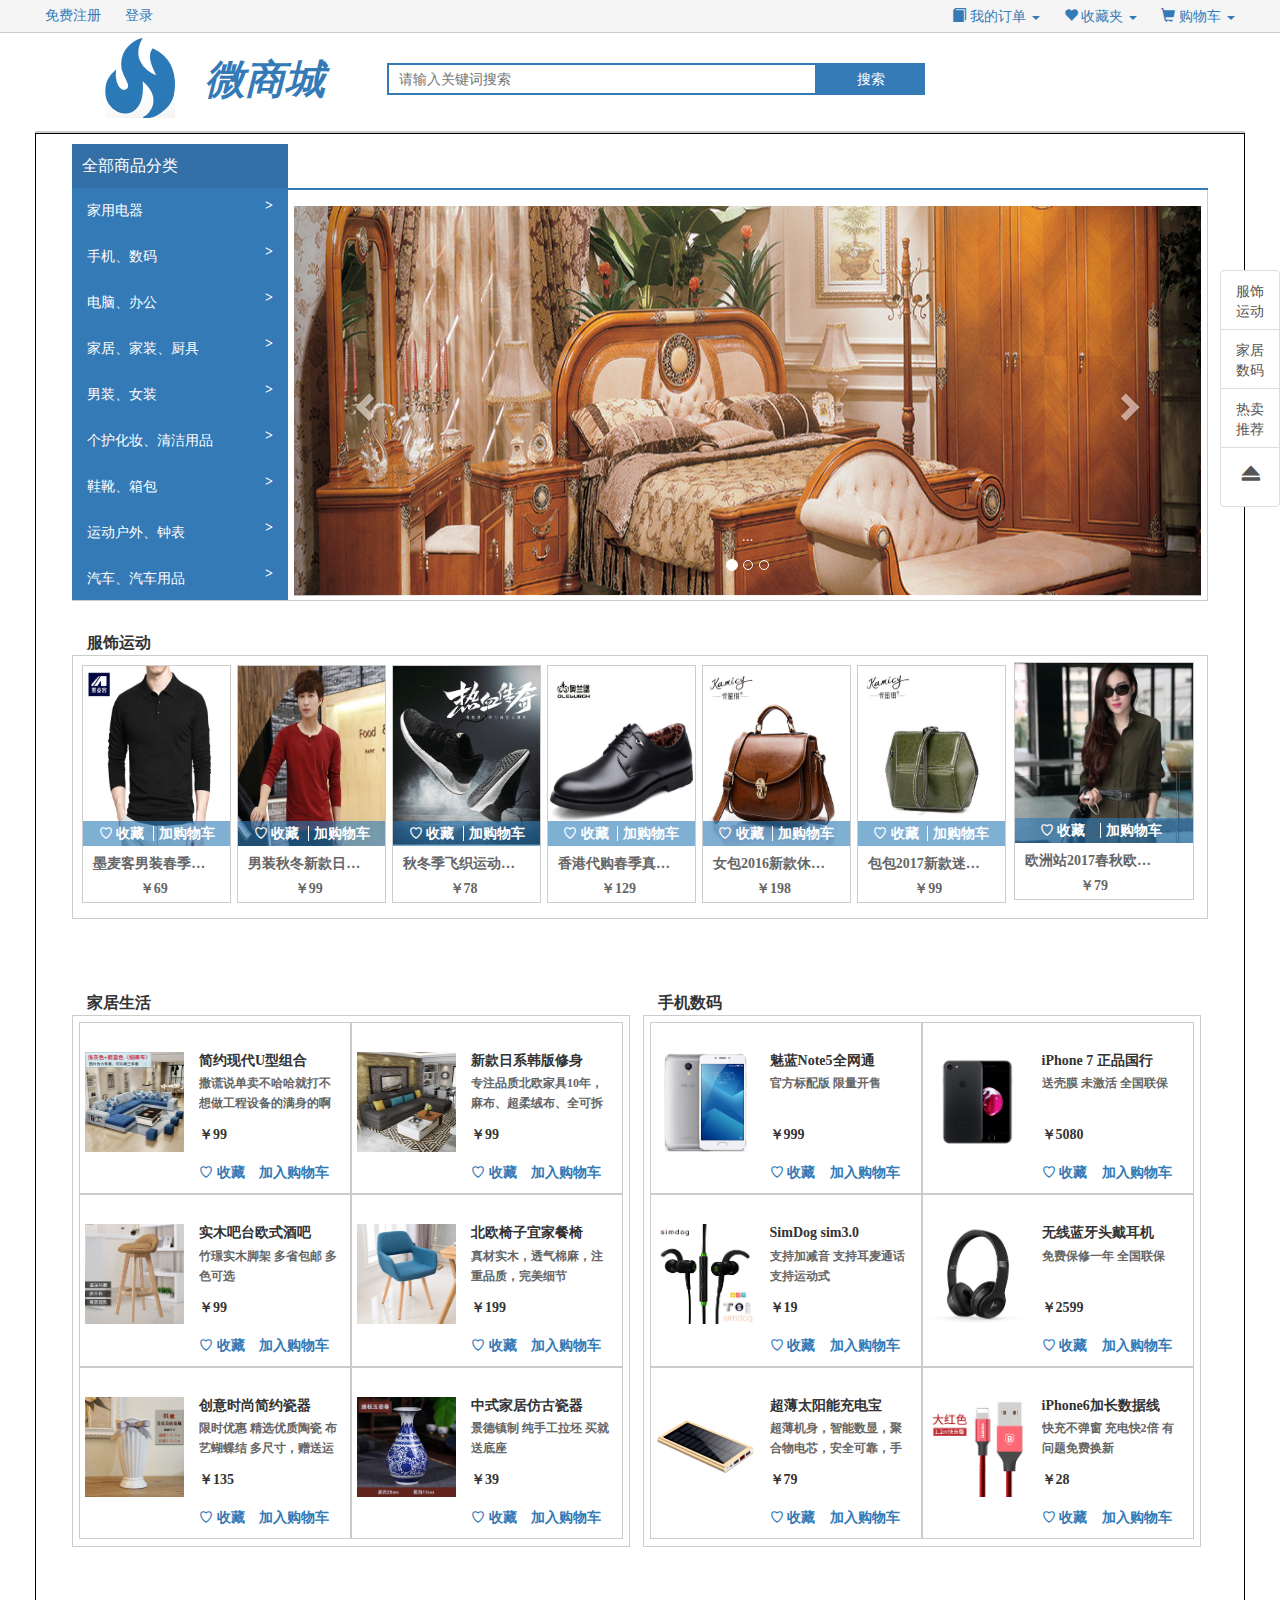
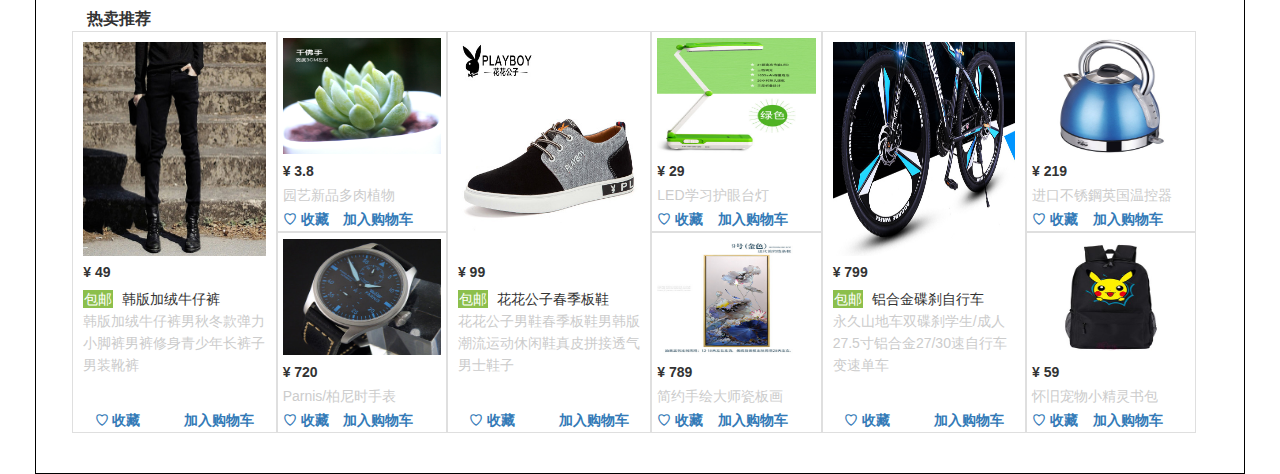
==== index.html @ 4b3caff5 "修改顶部导航栏样式" ====
<!DOCTYPE html>
<html lang="en"  ng-app="app">
<head>
	<meta charset="UTF-8">
	<meta name="viewport" content="width=device-width, user-scalable=no, initial-scale=1.0">
    <meta http-equiv="X-UA-Compatible" content="IE=edge">
	<title>电子商城</title>
    <link rel="shortcut icon" type="image/x-icon" href="favicon.ico">
	<link rel="stylesheet" href="bower_components/bootstrap/dist/css/bootstrap.min.css">
	<link rel="stylesheet" href="styles/app.css">
</head>
<body>
  <!-- 顶栏区域 -->
 	<div class="topbar">
 		<div class="w">
 			<div class="">
		 		<div class="topbar-left  text-left">
		            <div class="check">
		            	<a href="#/register" class=""
			            >免费注册</a>
			            <a href="#/login" class="">登录</a>
		            </div>
		            <div class="welcome">
			            <p>
			            	<span class="glyphicon glyphicon-user"></span>个人中心
			            </p>

			            <p class="info">
			            	<span><strong>账号：</strong><em class="account">304131191@qq.com</em></span>
			            	<span><strong>等级：</strong>LV5</span>
			            	<a  class="exist" href="#/"><strong>退出登录</strong></a>
			            </p>
		            </div>
		        </div>
		        <div class="topbar-right text-right">
					<div class="order-wrap btn-group">
					  <a href="#/order/0" class="mold my-order">
					    <span class="glyphicon glyphicon-book"></span>
		        		我的订单 <span class="caret"></span>
					  </a>					
					  <div ui-view="orderView"></div>
					</div>
					<div class="collection-wrap btn-group">
					  <a href="#/collection/0" class="mold" >
					    <span class="glyphicon glyphicon-heart"></span>
		        		收藏夹 <span class="caret"></span>
					  </a>		
					  <div ui-view="collectionView"></div>
					</div>
					<div class="btn-group car-main-area">
					  <a ui-sref="cart({'id': 0})" class="mold">
					    <span class="glyphicon glyphicon-shopping-cart"></span>
		        		购物车 <span class="caret"></span>
						  </a>	
						  
						  <div ui-view="cartView"></div>	
					</div>
		        </div>
 			</div>
 		</div>
 	</div>
  <!-- /顶栏区域 -->
	
  <!-- 头部区域 -->
    <section class="w pc-header">
    	<div class="logo">
    		<a href="#">
	    		<i>微商城</i>
    		</a>
    	</div>
		<div class="pc-search">
			<input id="searchValue" value="" type="text" autofocus="autofocus" placeholder="请输入关键词搜索">
			<button id="search">搜索</button>
		</div>
    </section>
  <!-- /头部区域 -->

  <div ui-view="mainView"></div>	            
  <div ui-view="loginView"></div>
  <div ui-view="registerView"></div>
  <div ui-view="detailView"></div>
  <div ui-view="searchView"></div>

  
  <!-- 版权部分 -->
  <!-- <div class=copyright>
  		©2017 ******* 使用前必读  京ICP证*******号  京公网安备***********号 
  </div> -->
</body>
	<script src="bower_components/jquery/dist/jquery.min.js"></script>
	<script src="bower_components/bootstrap/dist/js/bootstrap.min.js"></script>
	<script src="bower_components/bower-angularjs/angular.min.js"></script>
	<script src="bower_components/bower-angularjs/angular-route.min.js"></script>
	<script src="bower_components/bower-angularjs/angular-resource.min.js"></script>
	<script src="bower_components/angular-ui-router/release/angular-ui-router.min.js"></script>
	<script src="scripts/service/baseService.js"></script>
	<script src="scripts/controllers/mainController.js"></script>	
	<script src="scripts/own.js"></script>
	<script src="scripts/main.js"></script>
</html>
---- styles/app.css ----
ul {
  list-style: none;
}
/*导航*/
.dreamcrub {
  min-width: 410px;
  padding: 15px;
  font-size: 14px;
  overflow: hidden;
}
.dreamcrub a {
  font-size: 14px;
}
.dreamcrub ul:nth-child(1) {
  padding-left: 20px;
  float: left;
  overflow: hidden;
}
.dreamcrub ul:nth-child(1) li {
  float: left;
}
.dreamcrub li {
  line-height: 30px;
}
.dreamcrub ul:nth-child(2) {
  float: right;
  margin-right: 30px;
}
/*导航结束*/
/*商品详细信息*/
.goods-detail {
  width: 1190px;
  margin: 0 auto;
  height: 2000px;
  border: solid 1px black;
  overfloaw: hidden;
  /*评论区域*/
  /*评论区域结束*/
}
.goods-detail .goods-info {
  border: solid 1px black;
  height: 621px;
}
.goods-detail .goods-info .area-img {
  float: left;
  padding: 30px 0 30px 30px;
}
.goods-detail .goods-info .area-img .amplification {
  position: relative;
  width: 404px;
}
.goods-detail .goods-info .area-img .amplification .small {
  border: solid 1px #ccc;
  position: relative;
}
.goods-detail .goods-info .area-img .amplification .small img {
  width: 400px;
  height: 400px;
}
.goods-detail .goods-info .area-img .amplification .small .mask {
  width: 200px;
  height: 200px;
  background: rgba(255, 255, 0, 0.4);
  position: absolute;
  top: 0;
  left: 0;
  cursor: move;
  display: none;
}
.goods-detail .goods-info .area-img .amplification .small:hover .mask {
  display: block;
}
.goods-detail .goods-info .area-img .amplification .big {
  display: none;
  border: solid 1px #ccc;
  width: 400px;
  height: 402px;
  overflow: hidden;
  position: absolute;
  top: 0;
  left: 400px;
  z-index: 6;
}
.goods-detail .goods-info .area-img .amplification .big img {
  width: 800px;
  height: 800px;
  position: absolute;
  top: 0;
  left: 0;
}
.goods-detail .goods-info .area-img .amplification .showBig {
  display: inline-block;
}
.goods-detail .goods-info .area-img .wrap {
  background: rgba(42, 122, 185, 0.1);
  width: 404px;
}
.goods-detail .goods-info .area-img .wrap .slide {
  border: solid 1px #ccc;
  height: 146px;
  position: relative;
}
.goods-detail .goods-info .area-img .wrap .slide ul {
  overflow: hidden;
}
.goods-detail .goods-info .area-img .wrap .slide li {
  position: static;
  width: 80px;
  height: 150px;
  float: left;
  padding: 1px;
}
.goods-detail .goods-info .area-img .wrap .slide li img {
  width: 100%;
  height: 130px;
  border: solid 1px #ccc;
}
.goods-detail .goods-info .area-img .wrap .slide .triggerBefore {
  position: absolute;
  left: 200px;
  top: 0;
}
.goods-detail .goods-info .area-img .wrap .slide .triggerBefore img {
  width: 100%;
  height: 100px;
}
.goods-detail .goods-info .area-img .wrap .arrow {
  opacity: 0;
  position: absolute;
  top: 0;
  left: 0;
  z-index: 100;
  width: 100%;
}
.goods-detail .goods-info .area-img .wrap .prev,
.goods-detail .goods-info .area-img .wrap .next {
  width: 37px;
  position: absolute;
  top: 50%;
  margin-top: 40px;
  z-index: 99;
}
.goods-detail .goods-info .area-img .wrap .prev img,
.goods-detail .goods-info .area-img .wrap .next img {
  width: 100%;
}
.goods-detail .goods-info .area-img .wrap .next {
  right: 0;
}
.goods-detail .goods-info .describe {
  float: left;
  margin: 30px 0 0 20px;
  padding: 10px 0;
  width: 720px;
}
.goods-detail .goods-info .describe span {
  color: #666;
  display: inline-block;
  margin: 20px 15px;
}
.goods-detail .goods-info .describe .time {
  width: 200px;
}
.goods-detail .goods-info .describe ul {
  overflow: hidden;
  position: absolute;
  top: 22px;
  left: 90px;
}
.goods-detail .goods-info .describe ul li {
  float: left;
  margin-right: 10px;
}
.goods-detail .goods-info .describe #brand {
  margin: 0 0 10px 15px;
  font: 700 16px/16px 'microsoft yahei';
}
.goods-detail .goods-info .describe .describe-price {
  background: rgba(42, 122, 185, 0.1);
}
.goods-detail .goods-info .describe .origin-price {
  text-decoration: line-through;
}
.goods-detail .goods-info .describe .discount {
  color: #337AB7;
}
.goods-detail .goods-info .describe .size {
  position: relative;
}
.goods-detail .goods-info .describe .size a {
  padding: 6px 8px;
  display: inline-block;
  border: solid 1px #ccc;
  text-decoration: none;
}
.goods-detail .goods-info .describe .active-selec,
.goods-detail .goods-info .describe .classific {
  background: rgba(42, 122, 185, 0.3);
}
.goods-detail .goods-info .describe .classification {
  position: relative;
  margin: 5px 0 20px 0;
}
.goods-detail .goods-info .describe .classification a {
  padding: 3px;
  border: 1px solid #ccc;
  width: 38px;
  height: 38px;
  display: inline-block;
}
.goods-detail .goods-info .describe .classification a img {
  float: left;
  vertical-align: middle;
  width: 30px;
  height: 30px;
  margin: 0;
}
.goods-detail .goods-info .describe .number {
  position: relative;
}
.goods-detail .goods-info .describe .number .number-change {
  position: absolute;
  top: 23px;
  left: 90px;
}
.goods-detail .goods-info .describe .number .number-change input {
  width: 36px;
  hieght: 26px;
  float: left;
  text-align: center;
}
.goods-detail .goods-info .describe .number .number-change a {
  width: 26px;
  height: 26px;
  border: solid 1px #ccc;
  color: #333;
  float: left;
  text-align: center;
  text-decoration: none;
}
.goods-detail .goods-info .describe .buy-add {
  padding: 20px 20px 20px 90px;
}
.goods-detail .goods-info .describe .buy-add a {
  margin-right: 15px;
  width: 134px;
  height: 38px;
  background: rgba(42, 122, 185, 0.3);
  font-weight: 700px;
  color: #337AB7;
  border: solid 1px #337AB7;
}
.goods-detail .goods-info .describe .buy-add .buy-now {
  background: rgba(42, 122, 185, 0.9);
  color: #fff;
}
.goods-detail .goods-info .describe .commitment i,
.goods-detail .goods-info .describe .pay-method i {
  font-style: normal;
  height: 16px;
  padding-left: 23px;
  background: url(../images/sevent_days.png) no-repeat left center;
  margin: 0 14px;
}
.goods-detail .goods-info .describe .commitment i:nth-child(3),
.goods-detail .goods-info .describe .pay-method i:nth-child(3) {
  background: url(../images/transport.png) no-repeat left center;
}
.goods-detail .goods-info .describe .pay-method i:nth-child(2) {
  background: url(../images/swift_pay.png) no-repeat left center;
}
.goods-detail .comment {
  border: solid 2px red;
}
.goods-detail .comment .tab {
  overflow: hidden;
  margin: 32px;
}
.goods-detail .comment .tab .current {
  display: block;
}
.goods-detail .comment .tab .menu {
  border: solid 1px #ccc;
  border-bottom: #F7F7F7 solid 4px;
  width: 900px;
  height: 45px;
  background: #F7F7F7;
}
.goods-detail .comment .tab .menu li {
  float: left;
  border: #CCCCCC solid 1px;
  padding: 0 29px;
  line-height: 44px;
  height: 46px;
  text-align: center;
  border-left: 0;
  border-top: 0;
}
.goods-detail .comment .tab .menu .current,
.goods-detail .comment .tab .menu .menu li:hover {
  border-right: #cccccc solid 1px;
  border-left: 0;
  border-bottom: 0;
  font-size: bold;
  background: #fff;
}
.goods-detail .comment .tab .menu .second:hover {
  border-left: 0;
}
.goods-detail .comment .tab .menu a {
  text-decoration: none;
}
.goods-detail .comment .tab .baby-details {
  border: solid 1px #ccc;
  width: 900px;
  margin-top: 1px;
}
.goods-detail .comment .tab .baby-details ul {
  padding: 30px 30px 20px;
  border-bottom: solid 1px #ccc;
  overflow: hidden;
}
.goods-detail .comment .tab .baby-details ul li {
  float: left;
  line-height: 30px;
  margin-right: 120px;
}
.goods-detail .comment .tab .baby-details ul .lidetail {
  margin-right: 0;
  width: 33%;
}
.goods-detail .comment .tab .baby-details .img-details {
  padding: 30px 30px 20px;
}
.goods-detail .comment .tab .baby-details .img-details img {
  width: 830px;
  height: 660px;
}
.goods-detail .comment .tab .cumulative-comments {
  display: none;
}
.goods-detail .comment .tab .cumulative-comments ul {
  margin: 10px 20px;
  padding: 5px 10px;
  background-color: #F8F8F8;
  border: solid 1px #ccc;
}
.goods-detail .comment .tab .cumulative-comments ul li {
  margin-right: 10px;
}
.goods-detail .comment .tab .cumulative-comments .cumulative-comments-body {
  border: solid 1px #ccc;
  padding-top: 10px;
}
.goods-detail .comment .tab .cumulative-comments .cumulative-comments-body .summary-evaluation {
  border: solid 1px  #CCC;
  margin: 0 20px;
  padding: 10px 40px;
  border-bottom: 0;
  overflow: hidden;
}
.goods-detail .comment .tab .cumulative-comments .cumulative-comments-body .summary-evaluation p {
  margin-top: 10px;
}
.goods-detail .comment .tab .cumulative-comments .cumulative-comments-body .summary-evaluation .summary-left {
  border: solid 1px #ccc;
  float: left;
  width: 80px;
  height: 131px;
  margin-right: 20px;
  padding-top: 10px;
  text-align: center;
}
.goods-detail .comment .tab .cumulative-comments .cumulative-comments-body .summary-evaluation .summary-left p:nth-child(2) {
  color: #337AB7;
  margin-left: -10px;
}
.goods-detail .comment .tab .cumulative-comments .cumulative-comments-body .summary-evaluation .summary-left p:nth-child(3) {
  color: #666;
}
.goods-detail .comment .tab .cumulative-comments .cumulative-comments-body .summary-evaluation .summary-left img {
  width: 60px;
  height: 60px;
}
.goods-detail .comment .tab .cumulative-comments .cumulative-comments-body .summary-evaluation .summary-right {
  float: left;
  width: 674px;
  position: relative;
}
.goods-detail .comment .tab .cumulative-comments .cumulative-comments-body .summary-evaluation .summary-right ul {
  margin: 5px 0;
  padding-left: 0;
  background: none;
  border: 0;
}
.goods-detail .comment .tab .cumulative-comments .cumulative-comments-body .summary-evaluation .summary-right ul li {
  border: solid 1px #ccc;
}
.goods-detail .comment .tab .cumulative-comments .cumulative-comments-body .summary-evaluation .summary-right ul li a {
  border: solid 1px #ccc;
  padding: 3px;
  width: 39px;
  height: 39px;
  display: inline-block;
}
.goods-detail .comment .tab .cumulative-comments .cumulative-comments-body .summary-evaluation .summary-right ul li a img {
  width: 30px;
  height: 30px;
}
.goods-detail .comment .tab .cumulative-comments .cumulative-comments-body .summary-evaluation .summary-right span {
  color: #999;
}
.goods-detail .comment .tab .cumulative-comments .cumulative-comments-body .summary-evaluation .summary-right .appendComent {
  background: rgba(42, 122, 185, 0.9);
  color: #fff;
  width: 90px;
  height: 32px;
  display: inline-block;
  text-align: center;
  line-height: 29px;
  border-radius: 3px;
  border: 1px solid #337AB7;
  position: absolute;
  bottom: 6px;
  right: 0;
}
.goods-detail .comment .tab .cumulative-comments .cumulative-comments-body .summary-evaluation .dotted {
  border-top: dotted 1px #ccc;
}
.goods-detail .comment .tab .cumulative-comments .cumulative-comments-body .evaluation {
  margin-left: 30px;
  position: relative;
  border: solid 1px  #CCC;
  margin: 0 20px 10px;
  padding-bottom: 10px;
}
.goods-detail .comment .tab .cumulative-comments .cumulative-comments-body .evaluation .status-evaluation {
  padding: 10px 0 0 10px;
  color: #666;
  margin-bottom: 12px;
  margin-left: -10px;
}
.goods-detail .comment .tab .cumulative-comments .cumulative-comments-body .evaluation .status-evaluation span {
  color: #333;
  display: inline-block;
  padding-left: 30px;
  background: url(../images/good-evaluation.png) no-repeat left center;
  width: 80px;
  text-align: right;
  background-color: #fff;
}
.goods-detail .comment .tab .cumulative-comments .cumulative-comments-body .evaluation .evaluation-body {
  margin: 0 20px 40px 10px;
  padding-top: 20px;
  padding-left: 30px;
}
.goods-detail .comment .tab .cumulative-comments .cumulative-comments-body .evaluation .evaluation-body p span {
  background-color: #EEF8FD;
  display: inline-block;
  padding: 3px 10px;
  color: #666;
}
.goods-detail .comment .tab .cumulative-comments .cumulative-comments-body .evaluation .evaluation-body textarea {
  width: 588px;
  height: 100px;
  border: solid 5px #EEF8FD;
}
.goods-detail .comment .tab .cumulative-comments .cumulative-comments-body .evaluation .evaluation-body .show-img {
  width: 588px;
  height: 30px;
  margin-top: -5px;
  padding: 3px 0 3px 5px ;
  background-color: #EEF8FD;
  position: relative;
}
.goods-detail .comment .tab .cumulative-comments .cumulative-comments-body .evaluation .evaluation-body .show-img input {
  display: none;
}
.goods-detail .comment .tab .cumulative-comments .cumulative-comments-body .evaluation .evaluation-body .show-img a {
  color: #000;
  height: 20px;
  padding-left: 20px;
  background: url(../images/show_photos.png) no-repeat left center;
  position: absolute;
  top: 4px;
  left: 5px;
}
.goods-detail .comment .tab .cumulative-comments .cumulative-comments-body .evaluation ul {
  position: absolute;
  bottom: -10px;
  left: 20px;
  border: 0;
  background: 0 0;
}
.goods-detail .comment .tab .cumulative-comments .cumulative-comments-body .evaluation .level {
  position: absolute;
  bottom: -8px;
  left: 20px;
}
.goods-detail .comment .tab .cumulative-comments .cumulative-comments-body .evaluation .published-evaluation {
  background: rgba(42, 122, 185, 0.9);
  color: #fff;
  width: 134px;
  height: 38px;
  display: inline-block;
  text-align: center;
  line-height: 29px;
  border-radius: 3px;
  border: solid 1px #337AB7;
  position: absolute;
  bottom: 0;
  right: 227px;
}
.goods-detail .comment .tab .cumulative-comments .cumulative-comments-body .evaluation img {
  width: 30px;
  height: 30px;
  padding: 3px;
  border: solid #ccc 1px;
  background-color: #f0f0f0;
}
.goods-detail .comment .tab .cumulative-comments .cumulative-comments-body .append-evaluation {
  position: fixed;
  top: 50%;
  left: 50%;
  border: 1px solid #CCC;
  margin: -112px 0 0 -309px;
  padding-bottom: 10px;
  background: #fff;
  z-index: 999;
}
.goods-detail .comment .tab .cumulative-comments .cumulative-comments-body .append-evaluation .published-evaluation {
  right: 20px;
}
.goods-detail .comment .tab .cumulative-comments .cumulative-comments-body .append-evaluation .close {
  position: absolute;
  top: 5px;
  right: 21px;
  font-size: 27px;
}
.goods-detail .comment .tab .cumulative-comments .cumulative-comments-body .mask {
  width: 100%;
  height: 100%;
  background: rgba(0, 0, 0, 0.5);
  position: fixed;
  top: 0;
  left: 0;
}
.goods-detail .comment .tab .hide {
  display: none;
}
/*商品详细信息结束*/


html,
body,
ul,
li,
ol,
dl,
dd,
dt,
p,
h1,
h2,
h3,
h4,
h5,
h6,
form,
fieldset,
legend,
img {
  margin: 0;
  padding: 0;
}
h1,
h2,
h3,
h4,
h5,
h6 {
  text-decoration: none;
  font-weight: normal;
  font-size: 100%;
}
a:hover {
  text-decoration: none;
  color: #337AB7;
}
input,
button,
select,
textarea {
  outline: none;
}
.clearfix:before,
.clearfix:after {
  content: "";
  display: table;
}
.clearfix:after {
  clear: both;
  zoom: 1;
}
.clearfix {
  zoom: 1;
  /*IE/7/6*/
}
/*公共类*/
.w {
  /*版心 提取 */
  width: 1210px;
  margin: 0 auto;
}
.fl {
  float: left;
}
.fr {
  float: right;
}
.al {
  text-align: left;
}
.ac {
  text-align: center;
}
.ar {
  text-align: right;
}
.tp {
  position: relative;
}
.bd {
  border: solid 1px #DFDFDF;
}
.hide {
  display: none;
}
.show {
  display: block;
}
.w304 {
  width: 304px;
  margin: 0 auto;
}
.topbar {
  border-bottom: solid 1px #ccc;
  background-color: #F5F5F5;
  line-height: 30px;
  /*.order-wrap:hover {
    .the-order {
      display: block;
    }
  }
  .collection-wrap:hover {
    .collection {
      display: block;
    }
  }
  .car-main-area:hover {
    .main-area {
      display: block;
    }
  }*/
  height: 33px;
}
.topbar .topbar-left {
  float: left;
  width: 12%;
}
.topbar .topbar-right {
  float: right;
  width: 27%;
}
.topbar .topbar-left .welcome {
  display: none;
  position: absolute;
  top: 0;
  left: 40px;
  font-size: 14px;
  color: #337ab7;
  cursor: pointer;
  height: 34px;
}
.topbar .topbar-left .welcome span {
  margin-right: 15px;
}
.topbar .topbar-left .welcome .info {
  display: none;
  position: absolute;
  top: 34px;
  left: -3px;
  border: #337ab7 solid 1px;
  width: 200px;
  height: 105px;
  background-color: #fff;
  padding: 13px;
}
.topbar .topbar-left .welcome .info span {
  margin-right: 0;
  display: block;
}
.topbar .topbar-left .welcome .info .exist {
  display: block;
  width: 57px;
  background: #fff;
  margin-left: -1px;
}
.topbar .topbar-left .welcome:hover .info {
  display: block;
}
.topbar a {
  display: inline-block;
  /* margin: 0 3%; */
  margin: 0 10px;
  background-color: transparent;
  border: none;
  color: #337AB7;

}
.topbar a:hover {
  text-decoration: none;
  color: #333;
}
.topbar .btn-group a {
  border: none;
  background-color: #F5F5F5;
  color: #337AB7;
}
.topbar .btn-group a:hover {
  color: #333;
}
.cart-down {
  background-color: #fff;
  overflow: hidden;
  width: 455px;
  position: absolute;
  top: 30px;
  left: -365px;
  z-index: 9999;
}
.cart-down img {
  width: 40px;
  height: 40px;
  float: left;
  border: solid 1px #ccc;
  margin: 10px 15px 0 5px;
}
.cart-down a {
  border-bottom: solid 1px #ccc;
  overflow: hidden;
}
.cart-down a h5 {
  margin-top: 10px;
}
.cart-down span:nth-child(3) {
  color: #f40;
  display: inline-block;
  margin: 0 30px;
}
.cart-down li {
  position: relative;
}
.cart-down li .delete {
  position: absolute;
  right: -9px;
  top: 0px;
  font-size: 22px;
  color: #999;
  cursor: pointer;
}
.cart-down li:last-child #settlement-cart {
  margin: 0 10px;
  background: rgba(42, 122, 185, 0.3);
}
.cart-down li:last-child #settlement-cart button {
  background-color: #337AB7;
  color: #fff;
  border: none;
  width: 60px;
  height: 30px;
  border-radius: 5px;
}
.cart-down .sele-box {
  position: absolute;
  top: 24px;
  left: 15px;
  width: 15px;
  height: 15px;
  border-radius: 50%;
}
.cart-down .sele-all {
  margin: 20px 0 20px 5px;
  width: 15px;
  height: 15px;
}
.favorite {
  position: absolute;
  top: 33px;
  left: -265px;
  border: solid 1px #ccc;
  width: 455px;
  background-color: #fff;
  z-index: 9;
}
.favorite #close-collection {
  position: absolute;
  top: 0;
  right: 0;
  width: 30px;
  height: 30px;
  text-align: center;
  font-size: 22px;
  background-color: #fff;
}
.favorite #delete {
  text-align: center;
  background-color: #000;
  overflow: hidden;
  height: 45px;
}
.favorite #delete a {
  background-color: transparent;
  color: #fff;
  font-weight: 700px;
  width: 100px;
  float: right;
  margin: 0;
  background: rgba(43, 121, 184, 0.5);
  height: 45px;
  line-height: 45px;
}
.favorite #delete a:nth-child(2) {
  background: rgba(43, 121, 184, 0.7);
}
.favorite #delete a:hover {
  background: rgba(43, 121, 184, 0.9);
}
.favorite #delete .select {
  background-color: transparent;
  color: #fff;
  font-weight: 700px;
  width: 100px;
  float: left;
  margin: 0;
  background: rgba(43, 121, 184, 0.5);
  height: 45px;
  line-height: 45px;
}
.favorite #delete .selected {
  background: rgba(43, 121, 184, 0.9);
}
.favorite .remind {
  text-align: center;
  line-height: 38px;
}
.favorite ul {
  border-top: solid 1px #ccc;
  overflow: hidden;
}
.favorite ul li {
  border: solid 1px #ccc;
  float: left;
  text-align: center;
  font-size: 12px;
  position: relative;
  margin: 4px;
  width: 102px;
}
.favorite ul li img {
  width: 100px;
  height: 100px;
  display: block;
  margin-bottom: 8px;
  border: solid 1px #ccc;
}
.favorite ul li i {
  position: absolute;
  top: 0;
  right: 0px;
  width: 20px;
  height: 20px;
  text-align: center;
  line-height: 20px;
  background: rgba(43, 121, 184, 0.7);
  color: #fff;
}
.favorite ul li .title {
  text-overflow: ellipsis;
  overflow: hidden;
  white-space: nowrap;
  width: 102px;
  padding: 0 12px;
}
.favorite ul li .title,
.favorite ul li .price {
  line-height: 18px;
  font-weight: 700;
}
.favorite ul li span {
  position: absolute;
  top: 72px;
  left: 0;
  background-color: rgba(43, 121, 184, 0.8);
  width: 102px;
  display: none;
  font-weight: 700;
  color: #fff;
  padding: 0 10px;
}
.favorite ul li span button {
  margin: 0;
  padding: 0;
  background-color: transparent;
  border: 0;
}
.favorite ul li span button:hover {
  color: #000;
}
.favorite ul li:hover {
  border: solid 1px #337ab7;
}
.favorite ul li:hover span {
  display: block;
}
#order {
  left: -155px;
}
#order .remind::before {
  background: none;
}
.pc-header {
  height: 100px;
  overflow: hidden;
  margin: 0 auto;
  max-width: 1210px;
  border-bottom: solid 2px #ccc;
}
.pc-header .logo {
  margin: 5px 0 0 70px;
  float: left;
  font-weight: bold;
  color: #337AB7;
}
.pc-header .logo a {
  width: 235px;
  height: 83px;
  display: block;
  background: url(../images/pc_logo.png) no-repeat left top;
  padding-left: 100px;
  font-size: 40px;
  line-height: 83px;
  font-style: bold;
}
.pc-header .logo a:hover {
  text-decoration: none;
}
.pc-header .pc-search {
  min-width: 538px;
  height: 36px;
  float: right;
  margin: 30px 320px 0 0;
}
.pc-header .pc-search input {
  height: 32px;
  float: left;
  width: 80%;
  border: solid 2px #337AB7;
  padding-left: 10px;
}
.pc-header .pc-search button {
  float: left;
  background-color: #337AB7;
  height: 32px;
  width: 20%;
  border: solid 2px #337AB7;
  color: #fff;
}
.main-area {
  padding: 0;
}
.main-area #close-cart {
  position: absolute;
  width: 30px;
  height: 30px;
  text-align: center;
  font-size: 22px;
  color: #333;
  background: #FFF;
  top: 3px;
  right: 0;
}
.main-area .remind {
  color: #666;
  text-align: center;
  line-height: 36px;
  position: relative;
  border-top: #e0e0e0 solid 1px;
  border-bottom: #e0e0e0 solid 1px;
}
.main-area .remind::before {
  content: '';
  width: 18px;
  height: 18px;
  position: absolute;
  top: 9px;
  left: 70px;
  background: url(../images/safe_icon.png) no-repeat;
  background-size: 18px 18px;
}
.main-area .empty {
  height: 50px;
  background: #337ab7;
  text-align: center;
  line-height: 50px;
  color: #444;
  font: 700 15px/50px 'microsoft yahei';
}
.product-info {
  /*.cover {
    width: 100%;
    height: 100%;
    background-color: rgba(0,0,0,0.4);
    // background-color: red;
    position: absolute;
    top: 0;
    left: 0;
    z-index: 10;    
    display: none;
  }*/
}
.product-info .check-box {
  width: 20px;
  height: 20px;
  float: left;
  display: inline-block;
  margin: 9px 5px 9px 11px;
  border-radius: 50%;
  background: url(../images/shop-icon.png) no-repeat;
  background-size: 50px 100px;
}
.product-info .check-box-checked {
  background-position: -25px 0;
}
.product-info .info-detail {
  position: relative;
  width: 100%;
  height: 85px;
  padding: 10px 10px 10px 0;
  border-bottom: #e0e0e0 solid 1px;
}
.product-info .info-detail .check-box {
  position: absolute;
  top: 25px;
  left: 5px;
  margin: 0 10px;
  cursor: pointer;
}
.product-info .info-detail .img-link {
  position: absolute;
  top: 5px;
  left: 30px;
  width: 50px;
  height: 50px;
  padding: 3px;
}
.product-info .info-detail img {
  width: 44px;
  height: 44px;
  margin: 0px;
}
.product-info .info-detail .discribe {
  position: absolute;
  top: 5px;
  right: 2px;
  width: 348px;
  text-align: left;
}
.product-info .info-detail .discribe p {
  height: 25px;
}
.product-info .info-detail .discribe p a {
  padding: 0 15px 0 0;
  background-color: #fff;
  border-bottom: none;
  margin-left: 5px;
  white-space: nowrap;
  overflow: hidden;
  text-overflow: ellipsis;
  width: 100%;
}
.product-info .info-detail .discribe span {
  color: #999;
  line-height: 20px;
  margin-left: 10px;
}
.product-info .info-detail .discribe .modify .add-substract {
  margin: -5px 0 0 8px;
}
.product-info .info-detail .discribe .modify .add-substract a {
  text-align: center;
  line-height: 20px;
  border: #e0e0e0 solid 1px;
  width: 24px;
  height: 20px;
  font-size: 14px;
  display: inline-block;
  vertical-align: middle;
  cursor: pointer;
  margin: -4px;
}
.product-info .info-detail .discribe .modify .add-substract input {
  width: 24px;
  height: 20px;
  display: inline-block;
  vertical-align: middle;
  text-align: center;
}
.product-info .info-detail .discribe .modify .delete-forever {
  position: absolute;
  bottom: 2px;
  right: 18px;
  width: 20px;
  height: 23px;
  font-size: 0;
  text-align: center;
  cursor: pointer;
}
.product-info .info-detail .discribe .modify .delete-forever .up {
  position: absolute;
  top: 1px;
  left: -11px;
  background: url(../images/delete_up.png) no-repeat;
  width: 20px;
  height: 5px;
  display: inline-block;
  background-size: 20px 5px;
  transform: translateX(10);
}
.product-info .info-detail .discribe .modify .delete-forever .down {
  position: absolute;
  top: 3px;
  left: 0px;
  width: 18px;
  height: 18px;
  background: url(../images/delete_down.png) no-repeat;
  background-size: 18px  18px;
  display: inline-block;
  margin: 0;
}
.product-info .estimate {
  order: 1px solid #ccc;
  border-radius: 2px 5px;
  width: 100%;
  height: 45px;
  background-color: #000;
  position: absolute;
  bottom: -45px;
  left: 0;
  z-index: 15;
  padding: 5px 8px 8px 8px;
  color: #fff;
}
.product-info .estimate .select {
  height: 45px;
  line-height: 45px;
  margin-top: -5px;
  margin-right: 5px;
  float: left;
}
.product-info .estimate p {
  display: inline-block;
  margin-top: -50px;
  vertical-align: middle;
  position: relative;
}
.product-info .estimate p.return-tip {
  margin: -10px 0 4px -98px;
  color: #fff;
  font-size: 13px;
  position: absolute;
  bottom: 4px;
  left: 190px;
}
.product-info .estimate p span:nth-of-type(2) {
  padding-left: 10px;
}
.product-info .estimate .caculate,
.product-info .estimate .deleteSelected {
  position: absolute;
  top: 0;
  right: -14px;
  width: 116px;
  height: 43px;
  background-color: #337AB7;
  color: #fff;
  font-size: 16px;
  text-align: center;
  line-height: 43px;
  border: none;
}
.product-info .estimate .deleteSelected {
  right: 100px;
  background-color: rgba(43, 121, 184, 0.8);
}
.product-info .delete-alert {
  position: absolute;
  left: 50%;
  top: 30%;
  width: 62%;
  height: 100px;
  margin-left: -25%;
  background-color: rgba(43, 121, 184, 0.8);
  padding: 10px 20px;
}
.product-info .delete-alert h2 {
  line-height: 25px;
  text-align: center;
  font-weight: none;
  color: #333;
  border-bottom: #e0e0e0 solid 1px;
  margin-bottom: 10px;
  font-size: 16px;
}
.product-info .delete-alert a {
  width: 45%;
  height: 36px;
  display: inline-block;
  border: #e0e0e0 solid 1px;
  border-radius: 5px;
  text-align: center;
  line-height: 36px;
  margin: 0 5px 8px;
  cursor: pointer;
}
.product-info .delete-alert .affirm {
  background-color: #337ab7;
  color: #fff;
}
@keyframes "showAnimation" {
  0% {
    opacity: 0;
    transform: translateY(-20px);
  }
  25% {
    opacity: 0.25;
    transform: translateY(20px);
  }
  50% {
    opacity: 0.5;
    transform: translateY(-30px);
  }
  75% {
    opacity: 0.75;
    transform: translateY(20px);
  }
  100% {
    opacity: 1;
    transform: translateY(0);
  }
}
.alertAnimation {
  animation: showAnimation 2s ease-in;
  transition: transform 2s ease;
}
main {
  border: solid 1px black;
  padding: 10px 0;
  /*导航开始*/
  /*导航结束*/
  /*轮播图开始*/
  /*轮播图结束*/
  /*服饰运动开始*/
  /*服饰运动结束*/
  /*家居数码开始*/
  /*家居生活*/
  /*家居生活结束*/
  /*手机数码*/
  /*手机数码结束*/
  /*家居数码结束*/
  /*热卖单品开始*/
  /*热卖单品结束*/
}
main .nav-carousel-wrap {
  width: 94%;
  margin: 0 auto;
}
main .nav-carousel {
  border: solid 1px #ccc;
  border-top: 0;
  height: 411px;
  padding-top: 5px;
  width: 100%;
}
main .nav-carousel:hover {
  border: solid 1px #337AB7;
  border-top: none;
}
main .pc-nav {
  width: 100%;
  height: 46px;
  border-bottom: solid 2px #337AB7;
}
main .dropdown {
  width: 19%;
  height: 44px;
  position: relative;
  z-index: 10;
  overflow: visible;
}
main .dropdown .dt {
  height: 44px;
}
main .dropdown .dt a {
  display: block;
  height: 44px;
  background-color: #3370A7;
  font: 400 16px/44px "microsoft yahei";
  color: #ffffff;
  padding-left: 10px;
}
main .dropdown .dd {
  height: 410px;
  background-color: #337AB7;
  margin-top: 2px;
}
main .dropdown .dd .items {
  height: 46px;
}
main .dropdown .dd .items h3 {
  float: left;
}
main .dropdown .dd .items a {
  display: inline-block;
  height: 100%;
  color: #ffffff;
  font: 400 14px/31px "microsoft yahei";
}
main .dropdown .dd .items span {
  float: right;
  margin-right: 15px;
  font: 600 14px/31px "simsun";
  color: #ffffff;
}
main .dropdown .dd .items .pc-panel {
  display: none;
  position: absolute;
  top: 46px;
  left: 100%;
  width: 121%;
  height: 410px;
  border: 1px solid #ccc;
  background: rgba(43, 121, 184, 0.7);
}
main .dropdown .dd .items .pc-panel ul li {
  border: solid 1px #ccc;
  background: rgba(43, 121, 184, 0.8);
  margin: 5px;
  padding: 3px;
  overflow: hidden;
}
main .dropdown .dd .items .pc-panel ul li i {
  cursor: pointer;
}
main .dropdown .dd .items .pc-panel ul li img {
  width: 21%;
  height: 21%;
  float: left;
}
main .dropdown .dd .items .pc-panel ul li span {
  color: #fff;
  display: inline-block;
  margin: 8px 0 0 15px;
  float: left;
  overflow: hidden;
  white-space: nowrap;
  width: 38%;
  text-overflow: ellipsis;
}
main .dropdown .dd .items .pc-panel ul li a {
  border: 1px solid #f0f0f0;
  height: 30px;
  color: #fff;
  background-color: transparent;
  text-align: center;
  line-height: 17px;
  float: right;
  margin-top: 8px;
  width: 33%;
}
main .dropdown .dd .items .pc-panel ul li:hover {
  background-color: #3370A7;
}
main .dropdown .dd .items:hover {
  background-color: #3370A7;
}
main .dropdown .dd .items:hover .pc-panel {
  display: block;
}
main .navitems {
  height: 44px;
}
main .navitems li {
  float: left;
}
main .navitems a {
  font: 400 15px/44px "microsoft yahei";
  display: block;
  padding: 0 20px;
  color: #000000;
}
main .navitems li a:hover {
  color: #337AB7;
  text-decoration: none;
}
main .navitems li.new a {
  background: url("../images/new.jpg") no-repeat right top;
}
main #carousel-example-generic {
  margin: 11px 0 0 221px;
  width: 80%;
  height: 390px;
}
main #carousel-example-generic img {
  width: 100%;
  height: 390px;
}
main .rmd-simple-hd {
  position: relative;
  padding-bottom: 10px;
}
main .rmd-simple-hd h3 {
  margin-top: 10px;
  font: 700 14px/16px "微软雅黑";
}
main .stroll {
  width: 1190px;
  margin-top: 40px;
  margin: 20px auto 30px;
  border: none;
  height: 300px;
}
main .stroll .dress-movement-wrap {
  border: solid 1px #ccc;
  overflow: hidden;
  padding: 6px;
}
main .stroll .dress-movement-wrap:hover {
  border: solid 1px #337AB7;
}
main .banner-wrap {
  float: left;
}
main .banner {
  position: relative;
  margin: 12px 6px;
}
main .banner a:hover {
  color: #fff;
}
main .banner img {
  width: 137px;
  height: 135px;
}
main .banner span {
  text-align: center;
  width: 100%;
  position: absolute;
  left: 0;
  bottom: 56px;
}
main .stroll-main {
  width: 83%;
}
main .stroll-main ul {
  margin-left: 0;
}
main .stroll-main ul li img {
  width: 100%;
  height: 180px;
}
main .stroll-main .banner {
  margin: 3px;
  padding: 0;
  width: 16%;
  height: 238px;
  font-family: "微软雅黑";
  border: solid 1px #ccc;
}
main .stroll-main .banner img {
  width: 100%;
  height: 180px;
}
main .stroll-main .banner span {
  color: black;
  line-height: 25px;
  background: rgba(43, 121, 184, 0.6);
  width: 100%;
}
main .stroll-main .banner span btn {
  color: #fff;
  font: 700 14px/16px '微软雅黑';
  text-align: center;
  margin-right: 6px;
  border-left: solid 1px #fff;
  padding: 0 5px;
  margin: 0;
  cursor: pointer;
}
main .stroll-main .banner span btn:hover {
  color: #000;
}
main .stroll-main .banner span .collecte {
  border: none;
}
main .stroll-main .banner p {
  width: 96%;
  height: 25px;
  padding: 10px 10px;
  color: #666;
  white-space: nowrap;
  overflow: hidden;
  text-overflow: ellipsis;
  font: 700 14px/16px '微软雅黑';
  text-align: center;
}
main .stroll-main .banner p:nth-child(4) {
  color: #337AB7;
  font-weight: 900;
  text-align: center;
}
main .stroll-main .banner:hover {
  border: solid #337AB7 1px;
}
main .channel-main ul li {
  margin: 0 4px;
  float: left;
  border: solid #ccc 1px;
  width: 180px;
  height: 238px;
}
main .channel-main ul li:hover {
  border: #337AB7 1px solid;
}
main .channel-main img {
  width: 170px;
  height: 110px;
}
main .channel-main span {
  line-height: 31px;
  color: black;
  font-weight: normal;
  background: rgba(255, 255, 255, 0.5);
}
main .roll-img {
  width: 17%;
  height: 250px;
  padding: 0;
  float: right;
  position: relative;
  overflow: hidden;
}
main .roll-img span {
  line-height: 25px;
  background: rgba(43, 121, 184, 0.6);
  bottom: 56px;
}
main .roll-img span btn {
  color: #fff;
  font: 700 14px/16px '微软雅黑';
  text-align: center;
  margin-right: 6px;
  border-left: solid 1px #fff;
  padding: 0 5px;
}
main .roll-img span btn:hover {
  color: #000;
}
main .roll-img span .collecte {
  border: none;
}
main .roll-img p {
  width: 83%;
  height: 25px;
  text-align: center;
  padding: 10px 0 15px 10px;
  color: #666;
  white-space: nowrap;
  overflow: hidden;
  text-overflow: ellipsis;
  font: 700 14px/16px '微软雅黑';
}
main .roll-img p:nth-child(4) {
  color: #337AB7;
  font-weight: 900;
  text-align: center;
}
main .roll-img li {
  margin: 0 36px;
}
main .roll-img img {
  width: 100%;
  height: 180px;
}
main .roll-img .left,
main .roll-img .right {
  display: none;
  background: rgba(0, 0, 0, 0.8);
  font-size: 20px;
  position: absolute;
  top: 55px;
  width: 30px;
  height: 30px;
  text-align: center;
}
main .roll-img .left span,
main .roll-img .right span {
  color: #ccc;
  background-color: rgba(0, 0, 0, 0);
}
main .roll-img .left {
  left: 0;
}
main .roll-img .right {
  right: 0;
}
main .roll-img:hover .left,
main .roll-img:hover .right {
  color: #cccccc;
  background: rgba(0, 0, 0, 0.9);
  display: block;
}
main .roll-img .left:hover,
main .roll-img .right:hover {
  background: rgba(0, 0, 0, 0.9);
  color: #CCCCCC !important;
}
main .stroll-sideBar {
  padding-left: 4px;
  width: 169px;
  color: #cccccc;
}
main .stroll-sideBar img {
  float: left;
  margin: 0 12px 13px 0;
}
main .stroll-sideBar li {
  height: 25px;
}
main .home-digital {
  width: 94%;
  margin: 0 auto;
}
main .home-digital .home-life {
  width: 565px;
}
main .home-digital .home-life h3 {
  font: 700 16px/16px "微软雅黑";
}
main .home-digital .home-life .home-life-body {
  border: 1px solid #ccc;
  width: 558px;
  height: 532px;
  padding: 3px;
}
main .home-digital .home-life .home-life-body ul {
  padding: 3px;
  overflow: hidden;
}
main .home-digital .home-life .home-life-body ul li {
  padding: 5px;
  float: left;
  width: 50%;
  border: solid 1px #ccc;
  padding: 10px 5px;
}
main .home-digital .home-life .home-life-body ul li div {
  padding: 20px 0 0 15px;
  float: left;
  width: 62%;
  line-height: 25px;
  font: 700 14px/20px '微软雅黑';
}
main .home-digital .home-life .home-life-body ul li div .pc-price {
  display: block;
  color: #333;
  margin: 11px 0 18px 0;
}
main .home-digital .home-life .home-life-body ul li div .add {
  margin-left: 11px;
  cursor: pointer;
}
main .home-digital .home-life .home-life-body ul li div h5 {
  font-weight: 700;
}
main .home-digital .home-life .home-life-body ul li div p {
  padding: 5px 5px 0 0;
  font-size: 12px;
  color: #666;
  text-overflow: ellipsis;
  overflow: hidden;
  height: 46px;
  width: 100%;
}
main .home-digital .home-life .home-life-body ul li img {
  width: 38%;
  height: 100px;
  float: left;
  margin-top: 19px;
  cursor: pointer;
}
main .home-digital .home-life .home-life-body ul li:hover {
  border: solid 1px #337AB7;
}
main .home-digital .home-life .home-life-body:hover {
  border: solid 1px #337AB7;
}
main .hot-simple {
  margin: 30px auto;
  width: 94%;
  overflow: hidden;
  zoom: 1px;
}
main .hot-simple .nav-hd h3,
main .hot-simple .goods-main span {
  font: bold 14px/16px "微软雅黑";
}
main .hot-simple .hot-simple-hd {
  width: 1192px;
}
main .hot-simple .hot-simple-hd h3 {
  font-size: 16px;
  line-height: 24px;
}
main .hot-simple .hot-simple-hd p a {
  margin: 5px 0;
}
main .classify-big {
  cursor: pointer;
  width: 18%;
  padding: 10px;
  line-height: 22px;
  position: relative;
  height: 402px;
  margin-right: 1px;
}
main .classify-big em {
  font-style: normal;
  width: 100%;
  margin: 32px 0 0 0;
  padding: 0;
  height: 24px;
  line-height: 24px;
  text-align: center;
  display: block;
}
main .classify-big em a {
  color: #337ab7;
  font-weight: 700;
}
main .classify-big em span {
  color: #fff;
}
main .classify-big em .add {
  margin-left: 40px;
}
main .classify-big img {
  width: 100%;
  height: 214px;
  margin: 0 auto;
  display: block;
}
main .classify-big a.free {
  width: 30px;
  height: 18px;
  background: #8CBF4C;
  text-align: center;
  line-height: 18px;
  color: #fff;
  display: inline-block;
  margin-right: 5px;
}
main .classify-big:hover,
main .single-item:hover {
  border: #337AB7 solid 1px;
}
main .classify-big strong,
main .classify-sm strong {
  margin: 5px 0;
  display: block;
}
main .classify-big p,
main .single-item p {
  color: #cccccc;
}
main .classify-sm {
  cursor: pointer;
  margin-left: -1px;
  width: 15%;
}
main .classify-sm .add {
  margin-left: 11px;
}
main .single-item {
  padding: 6px 5px 0px;
  line-height: 24px;
  position: relative;
  height: 201px;
}
main .single-item strong {
  margin: 5px 0 0;
}
main .single-item img {
  width: 100%;
  height: 116px;
}
main .single-item em {
  font-style: normal;
  width: 100%;
  height: 24px;
  line-height: 24px;
  text-align: center;
}
main .single-item em a {
  color: #337ab7;
  font-weight: 700;
}
main h3 {
  line-height: 40px;
  padding-left: 15px;
  border-radius: 0;
}
#searchResult {
  border: 0;
  overflow: visible;
}
#searchResult #dress-movement {
  overflow: visible;
  width: 90%;
  margin: 0 auto;
}
#searchResult #dress-movement .dress-movement-wrap {
  /* width: 1145px; */
  overflow: visible;
}
#searchResult #dress-movement .dress-movement-wrap .stroll-main {
  overflow: visible;
  width: 100%;
  margin: 0.4%;
}
#searchResult #dress-movement .dress-movement-wrap .stroll-main ul {
  overflow: visible;
  /* margin: 1.1%; */
}
.login .modal-header,
.register .modal-header {
  padding: 15px;
  border-bottom: 1px solid #337AB7;
}
.login .modal-header h4,
.register .modal-header h4 {
  color: #337AB7;
}
.login .btn-custom,
.register .btn-custom {
  width: 20%;
  color: #333;
  background: #337AB7;
}
.login input,
.register input {
  width: 80%;
}
.login .checkbox label,
.register .checkbox label {
  margin-right: 40px;
}
.login .checkbox label a,
.register .checkbox label a {
  color: #333;
}
.login .checkbox label a:hover,
.register .checkbox label a:hover {
  text-decoration: none;
}
.login #login_ui,
.register #login_ui {
  width: 600px;
  height: 363px;
  position: fixed;
  left: 50%;
  top: 50%;
  margin: -185px 0 0 -300px;
  z-index: 1000;
  background-color: #ffffff;
  border: solid 5px #337AB7;
}
.login #login_ui h2,
.register #login_ui h2 {
  height: 42px;
  color: #337AB7;
  font: 500 16px/54px "microsoft yahei";
  text-align: left;
  border-bottom: solid 1px #ccc;
  margin: 15px;
  padding-left: 10px;
}
.login #login_ui p,
.register #login_ui p {
  width: 269px;
  height: 24px;
  line-height: 24px;
  margin: 0 0 10px 102px;
  padding-left: 40px;
  background: url(../images/login_light.png) 20px center no-repeat #FFF6CE;
  border: 1px solid #FFE570;
  font-size: 12px;
}
.login #login_ui .import,
.register #login_ui .import {
  width: 500px;
  height: 119px;
  margin: 0 auto;
}
.login #login_ui .import .password,
.register #login_ui .import .password {
  padding-left: 15px;
}
.login #login_ui .import label .tip,
.register #login_ui .import label .tip {
  width: 156px;
  height: 20px;
  padding-left: 15px;
  display: inline-block;
}
.login #login_ui .import label .normal,
.register #login_ui .import label .normal {
  background: url(../images/prompt.png) left center no-repeat;
}
.login #login_ui .import label .correct,
.register #login_ui .import label .correct {
  background: url(../images/correct.png) left center no-repeat;
}
.login #login_ui .import label .error,
.register #login_ui .import label .error {
  background: url(../images/error.png) left center no-repeat;
}
.login #login_ui .import label .used,
.register #login_ui .import label .used {
  background: url(../images/warning.png) left center no-repeat;
}
.login #login_ui .import input,
.register #login_ui .import input {
  height: 38px;
  display: block;
  width: 266px;
  margin: 10px 10px 22px 0;
  padding-left: 50px;
  display: inline-block;
}
.login #login_ui .import .text-field,
.register #login_ui .import .text-field {
  background: url("../images/login_textfield.png") no-repeat left center;
  border: #19A2E8 solid 1px;
}
.login #login_ui .import .security,
.register #login_ui .import .security {
  background: url("../images/login_password.png") no-repeat left center;
  border: #bdbdbd solid 1px;
}
.login #login_ui .login-link,
.register #login_ui .login-link {
  color: #337AB7;
  width: 266px;
  margin: 40px 0 17px 81px;
  line-height: 14px;
}
.login #login_ui .login-link input,
.register #login_ui .login-link input {
  margin: 0 5px 0 25px;
  width: 10px;
}
.login #login_ui button,
.register #login_ui button {
  display: block;
  height: 33px;
  background-color: #337AB7;
  border: 1px solid #337A00;
  font: 400 16px/33px "microsoft yahei";
  color: #fff;
  width: 266px;
  margin-left: 106px;
}
.login #login_ui .close-both,
.register #login_ui .close-both {
  position: absolute;
  right: 15px;
  top: 10px;
  width: 25px;
  height: 25px;
  font: 20px/25px "simsun";
  color: #ffffff;
  text-align: center;
  background: rgba(0, 0, 0, 0.5);
  cursor: pointer;
}
.login #login_ui .login-link {
  margin-left: 53px;
  margin-top: 53px;
}
.login #login_ui .login-link input {
  margin: -12px 5px 0 25px;
}
.login #login_ui button {
  margin-top: 30px;
  margin-bottom: 30px;
  margin-right: 14px;
  display: inline-block;
}
.login #login_ui .tip {
  width: 156px;
  height: 20px;
  padding-left: 15px;
  display: inline-block;
}
.login #login_ui .correct {
  background: url(../images/correct.png) left center no-repeat;
}
.login #login_ui .error {
  background: url(../images/error.png) left center no-repeat;
}
.login #login_ui #close_both {
  top: 10px;
}
.register #login_ui {
  height: 410px;
}
.register #login_ui lable {
  width: 100px;
}
.register #login_ui .import {
  width: 510px;
  margin-bottom: 30px;
}
.register #login_ui .import .register_usrename {
  padding-left: 13px;
}
.register #login_ui .import .register_password {
  padding-left: 27px;
}
.register #login_ui p {
  margin-left: 110px;
}
.register #login_ui button {
  display: inline-block;
  margin: 94px 13px 33px 113px;
}
.register #login_ui .tip {
  width: 156px;
  height: 20px;
  padding-left: 15px;
  display: inline-block;
}
.register #login_ui .correct {
  background: url(../images/correct.png) left center no-repeat;
}
.register #login_ui .error {
  background: url(../images/error.png) left center no-repeat;
}
.register #login_ui #close_both {
  top: 13px;
  right: 14px;
}
.nav-side {
  position: fixed;
  right: 0;
  top: 30%;
}
.nav-side a {
  width: 60px;
  height: 60px;
  text-align: center;
}
.nav-side a span {
  line-height: 30px;
  font-size: 20px;
}
.copyright {
  width: 1144px;
  margin: 0 auto;
  height: 100px;
  background-color: #fefefe;
  text-align: center;
  line-height: 100px;
}
.fixed {
  position: fixed;
  top: 0;
  left: 0;
  z-index: 1000;
  background: rgba(0, 0, 0, 0.8);
}
.fixed a {
  color: #337AB7;
}
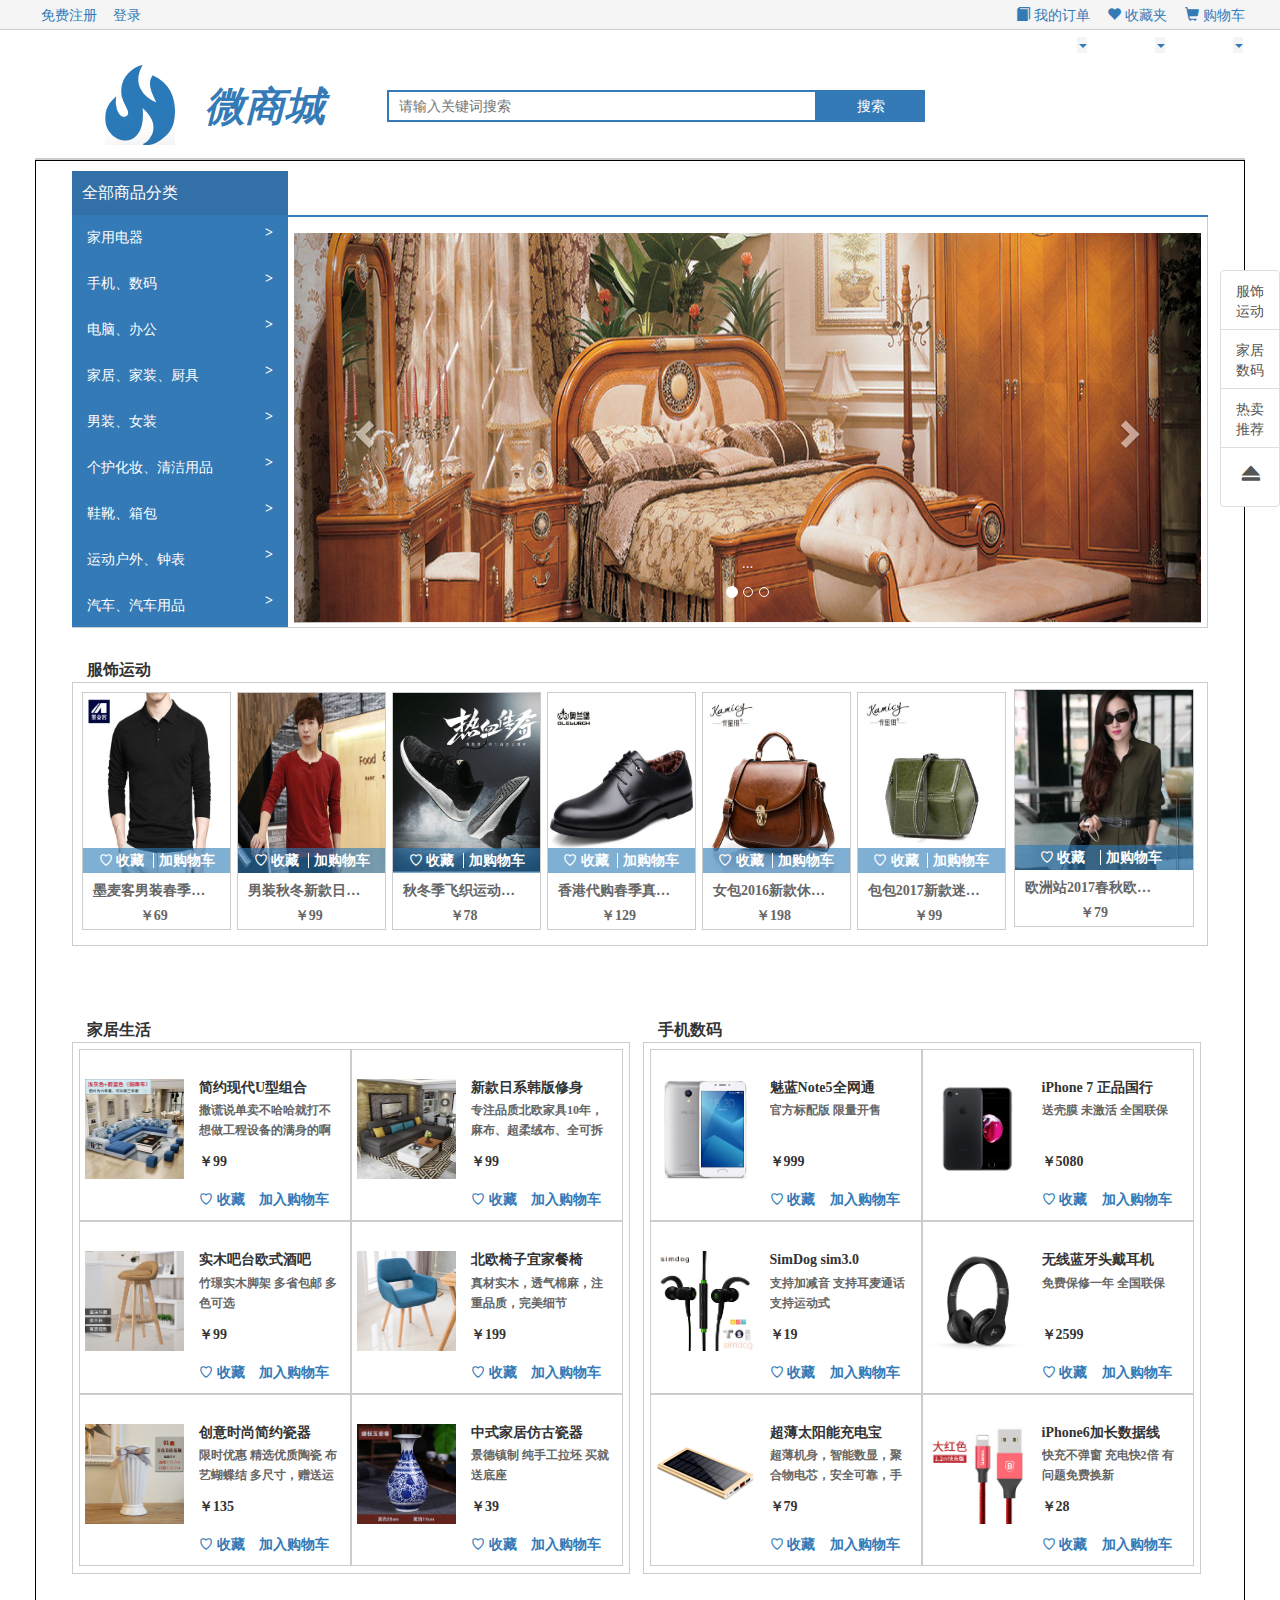
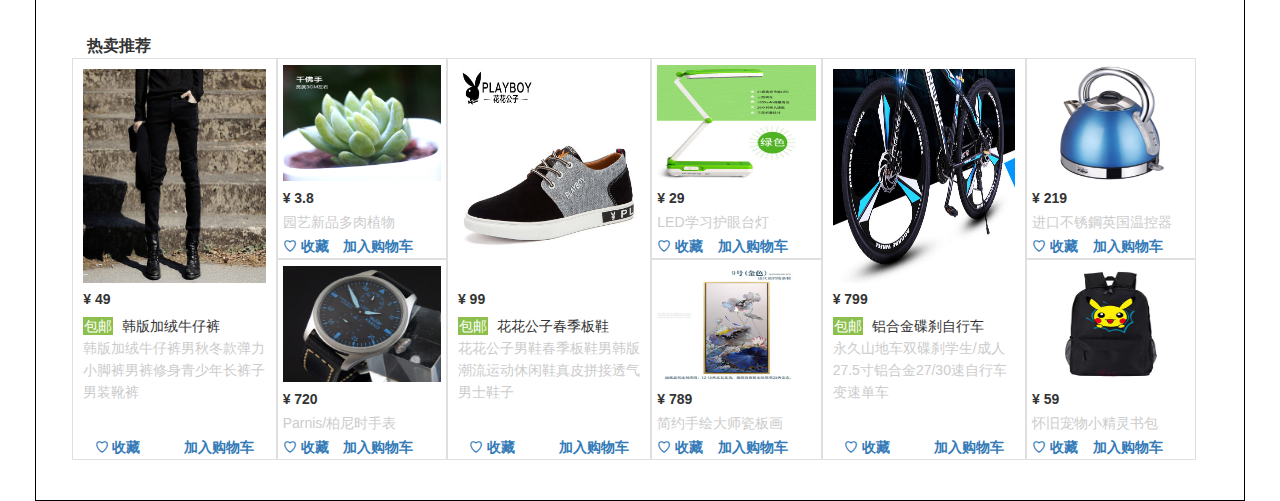
==== commit 50bc7463: "修改顶栏样式" ====
--- a/index.html
+++ b/index.html
@@ -11,10 +11,10 @@
 </head>
 <body>
   <!-- 顶栏区域 -->
- 	<div class="topbar">
+ 	<div class="topbar ">
  		<div class="w">
  			<div class="">
-		 		<div class="topbar-left  text-left">
+		 		<div class="topbar-left">
 		            <div class="check">
 		            	<a href="#/register" class=""
 			            >免费注册</a>
@@ -32,7 +32,7 @@
 			            </p>
 		            </div>
 		        </div>
-		        <div class="topbar-right text-right">
+		        <div class="topbar-right  text-right">
 					<div class="order-wrap btn-group">
 					  <a href="#/order/0" class="mold my-order">
 					    <span class="glyphicon glyphicon-book"></span>
--- a/styles/app.css
+++ b/styles/app.css
@@ -662,15 +662,15 @@
       display: block;
     }
   }*/
-  height: 33px;
-}
-.topbar .topbar-left {
-  float: left;
-  width: 12%;
+  height: 30px;
+}
+.topbar .topbar-left  {
+  float: left;
+  width: 17%;
 }
 .topbar .topbar-right {
   float: right;
-  width: 27%;
+  width: 42%;
 }
 .topbar .topbar-left .welcome {
   display: none;
@@ -710,13 +710,12 @@
   display: block;
 }
 .topbar a {
-  display: inline-block;
-  /* margin: 0 3%; */
-  margin: 0 10px;
-  background-color: transparent;
+  /* display: inline-block; */
+  margin: 0 3%;
+  color: #333;
+  background-color: #F5F5F5;
   border: none;
   color: #337AB7;
-
 }
 .topbar a:hover {
   text-decoration: none;
@@ -732,7 +731,7 @@
 }
 .cart-down {
   background-color: #fff;
-  overflow: hidden;
+  voerflow: hidden;
   width: 455px;
   position: absolute;
   top: 30px;
@@ -1830,9 +1829,24 @@
   padding-left: 15px;
   border-radius: 0;
 }
+@media screen and (max-width: 1246px) and (min-width: 985px) {
+  .household .thumbnail {
+    width: 20%;
+  }
+}
+@media screen and (max-width: 560px) and (min-width: 400px) {
+  .household .thumbnail {
+    width: 50%;
+  }
+}
 #searchResult {
   border: 0;
   overflow: visible;
+}
+#searchResult #dress-movement .dress-movement-wrap .banner-wrap{
+  width: 100%;
+  /* margin: 0 auto; */
+  /* margin: 0.3%; */
 }
 #searchResult #dress-movement {
   overflow: visible;
@@ -1841,16 +1855,19 @@
 }
 #searchResult #dress-movement .dress-movement-wrap {
   /* width: 1145px; */
+  width: 101%;
   overflow: visible;
+  padding: 0;
 }
 #searchResult #dress-movement .dress-movement-wrap .stroll-main {
   overflow: visible;
   width: 100%;
+  /* margin: 0 auto; */
   margin: 0.4%;
 }
 #searchResult #dress-movement .dress-movement-wrap .stroll-main ul {
   overflow: visible;
-  /* margin: 1.1%; */
+  width: 100%;
 }
 .login .modal-header,
 .register .modal-header {
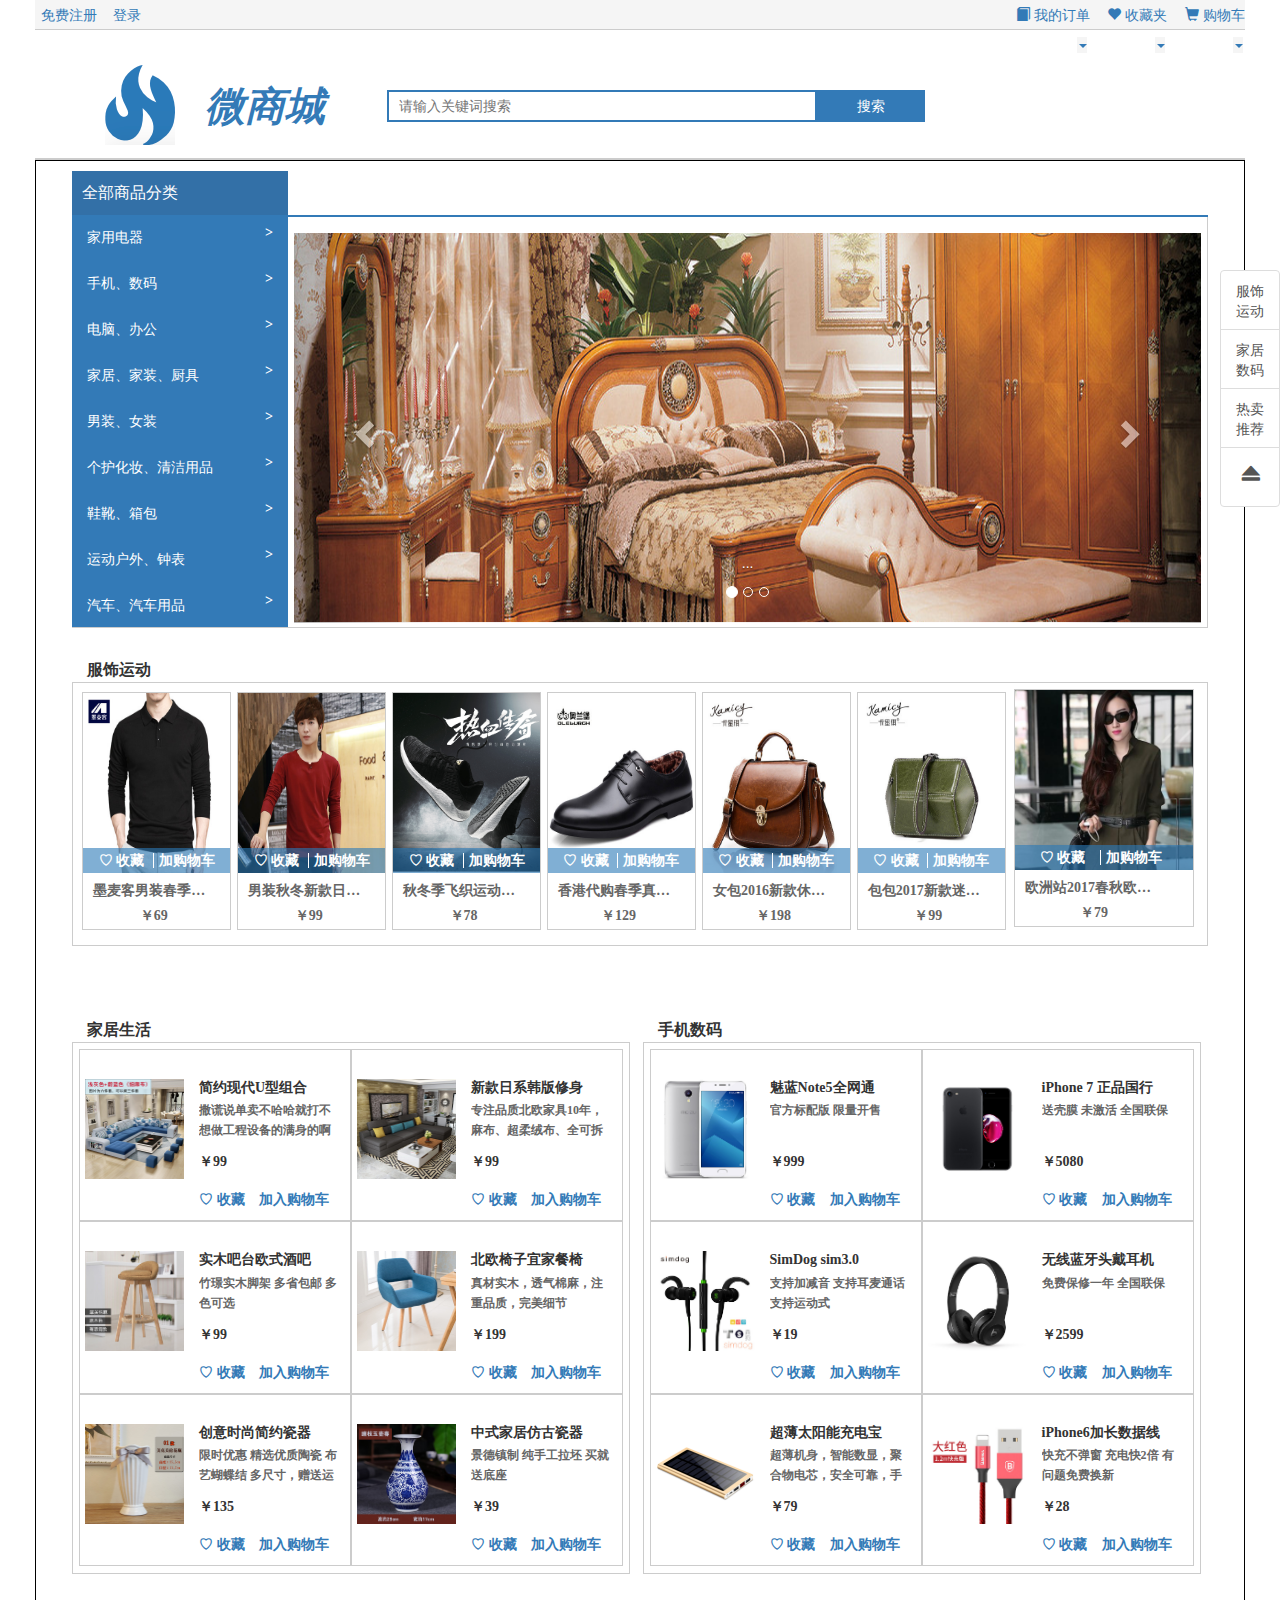
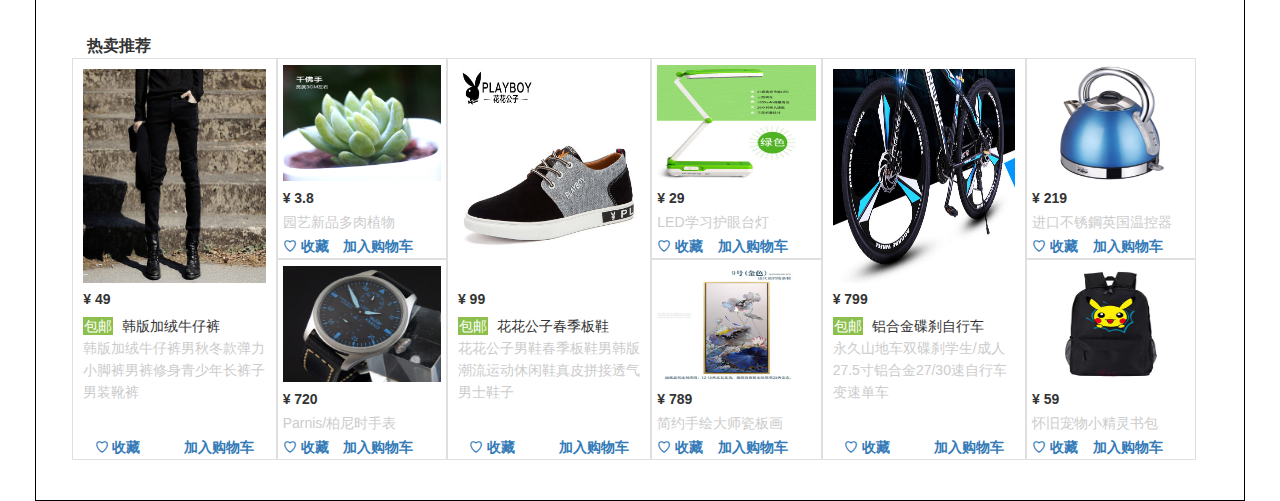
==== commit e6947545: "修改顶部导航栏" ====
--- a/index.html
+++ b/index.html
@@ -11,10 +11,10 @@
 </head>
 <body>
   <!-- 顶栏区域 -->
- 	<div class="topbar ">
- 		<div class="w">
+ 	<div class="topbar w">
+ 		<div class="">
  			<div class="">
-		 		<div class="topbar-left">
+		 		<div class="topbar-left  text-left">
 		            <div class="check">
 		            	<a href="#/register" class=""
 			            >免费注册</a>
@@ -32,7 +32,7 @@
 			            </p>
 		            </div>
 		        </div>
-		        <div class="topbar-right  text-right">
+		        <div class="topbar-right text-right">
 					<div class="order-wrap btn-group">
 					  <a href="#/order/0" class="mold my-order">
 					    <span class="glyphicon glyphicon-book"></span>
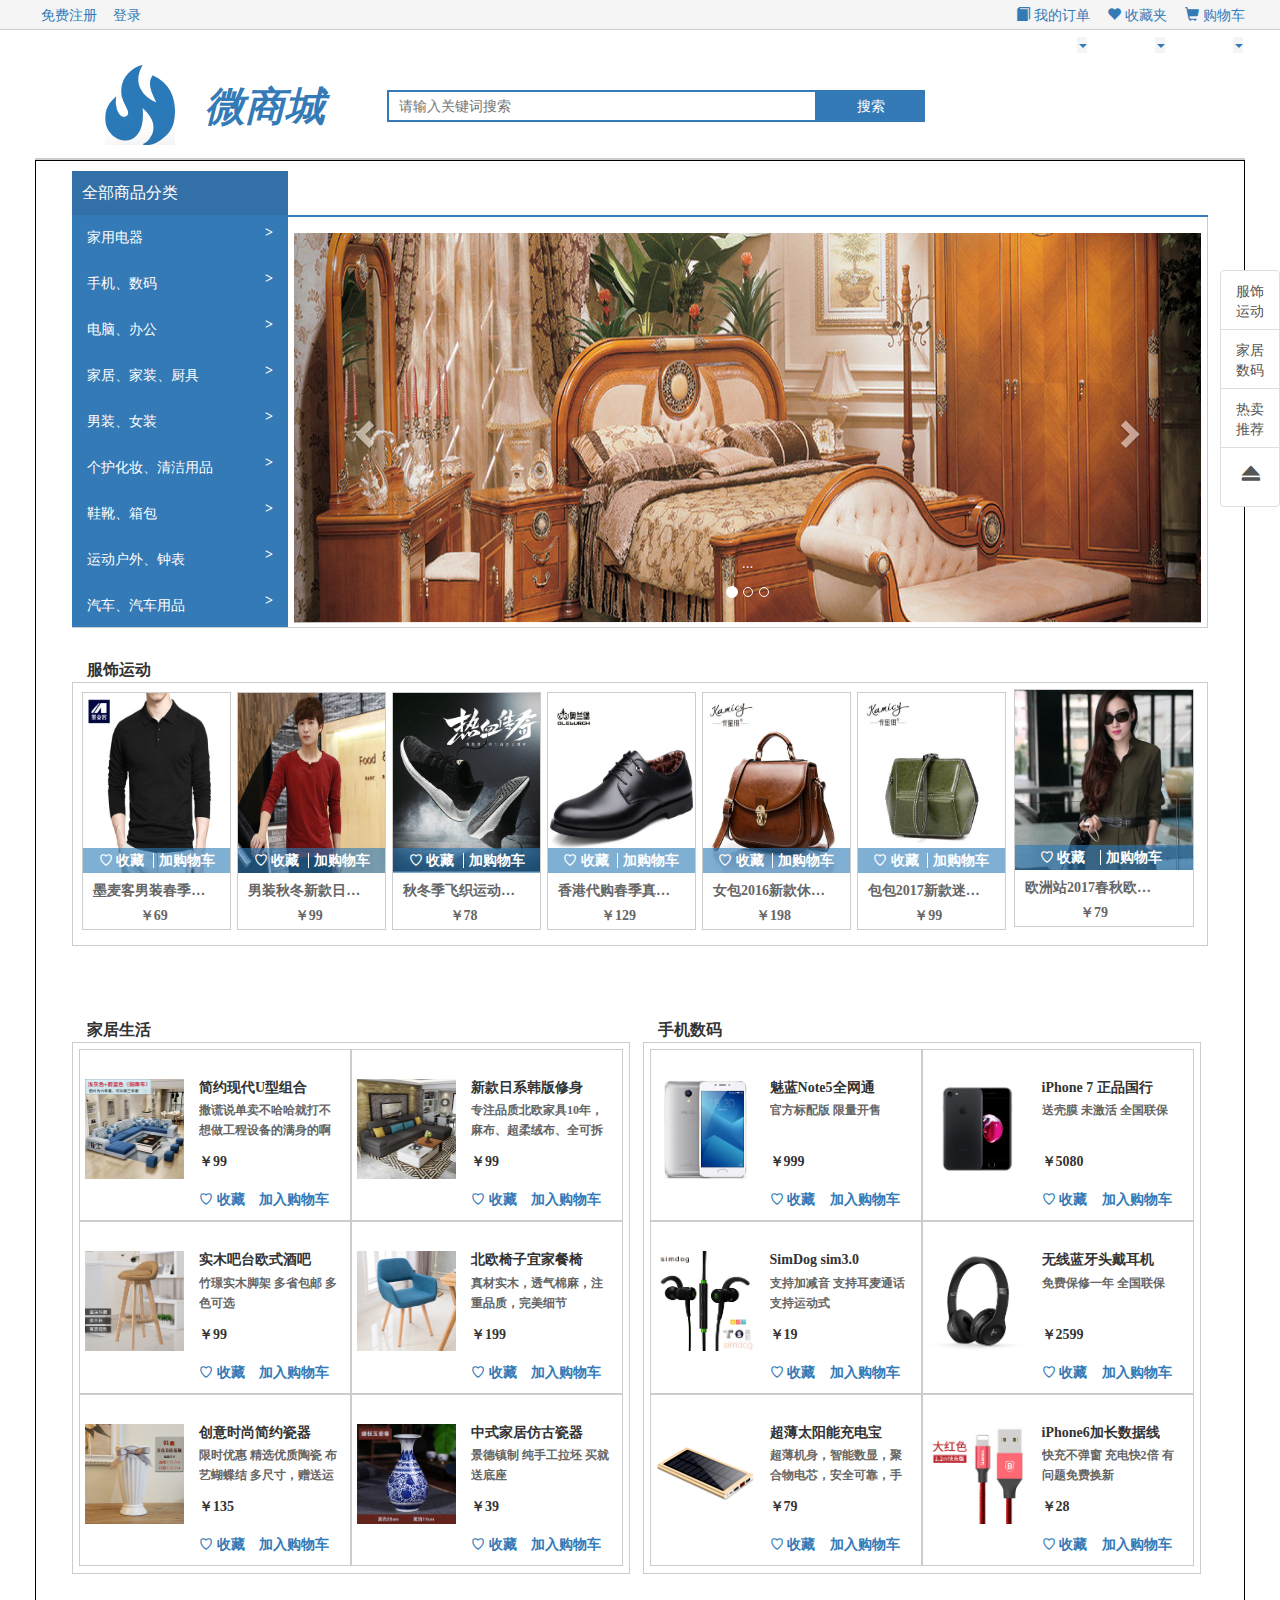
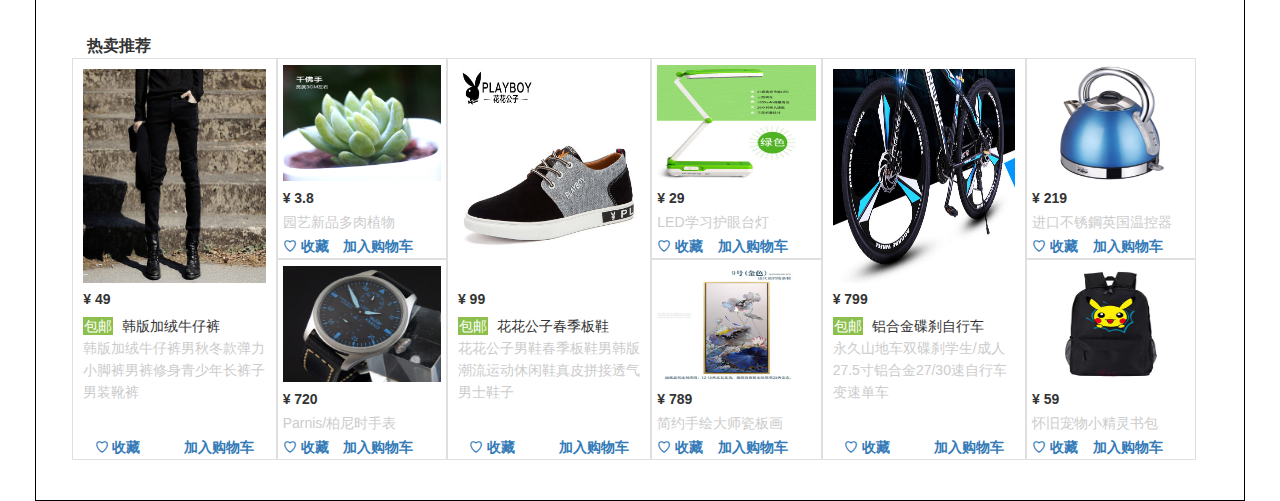
==== commit 39911678: "修改顶栏样式" ====
--- a/index.html
+++ b/index.html
@@ -11,8 +11,8 @@
 </head>
 <body>
   <!-- 顶栏区域 -->
- 	<div class="topbar w">
- 		<div class="">
+ 	<div class="topbar">
+ 		<div class="w">
  			<div class="">
 		 		<div class="topbar-left  text-left">
 		            <div class="check">
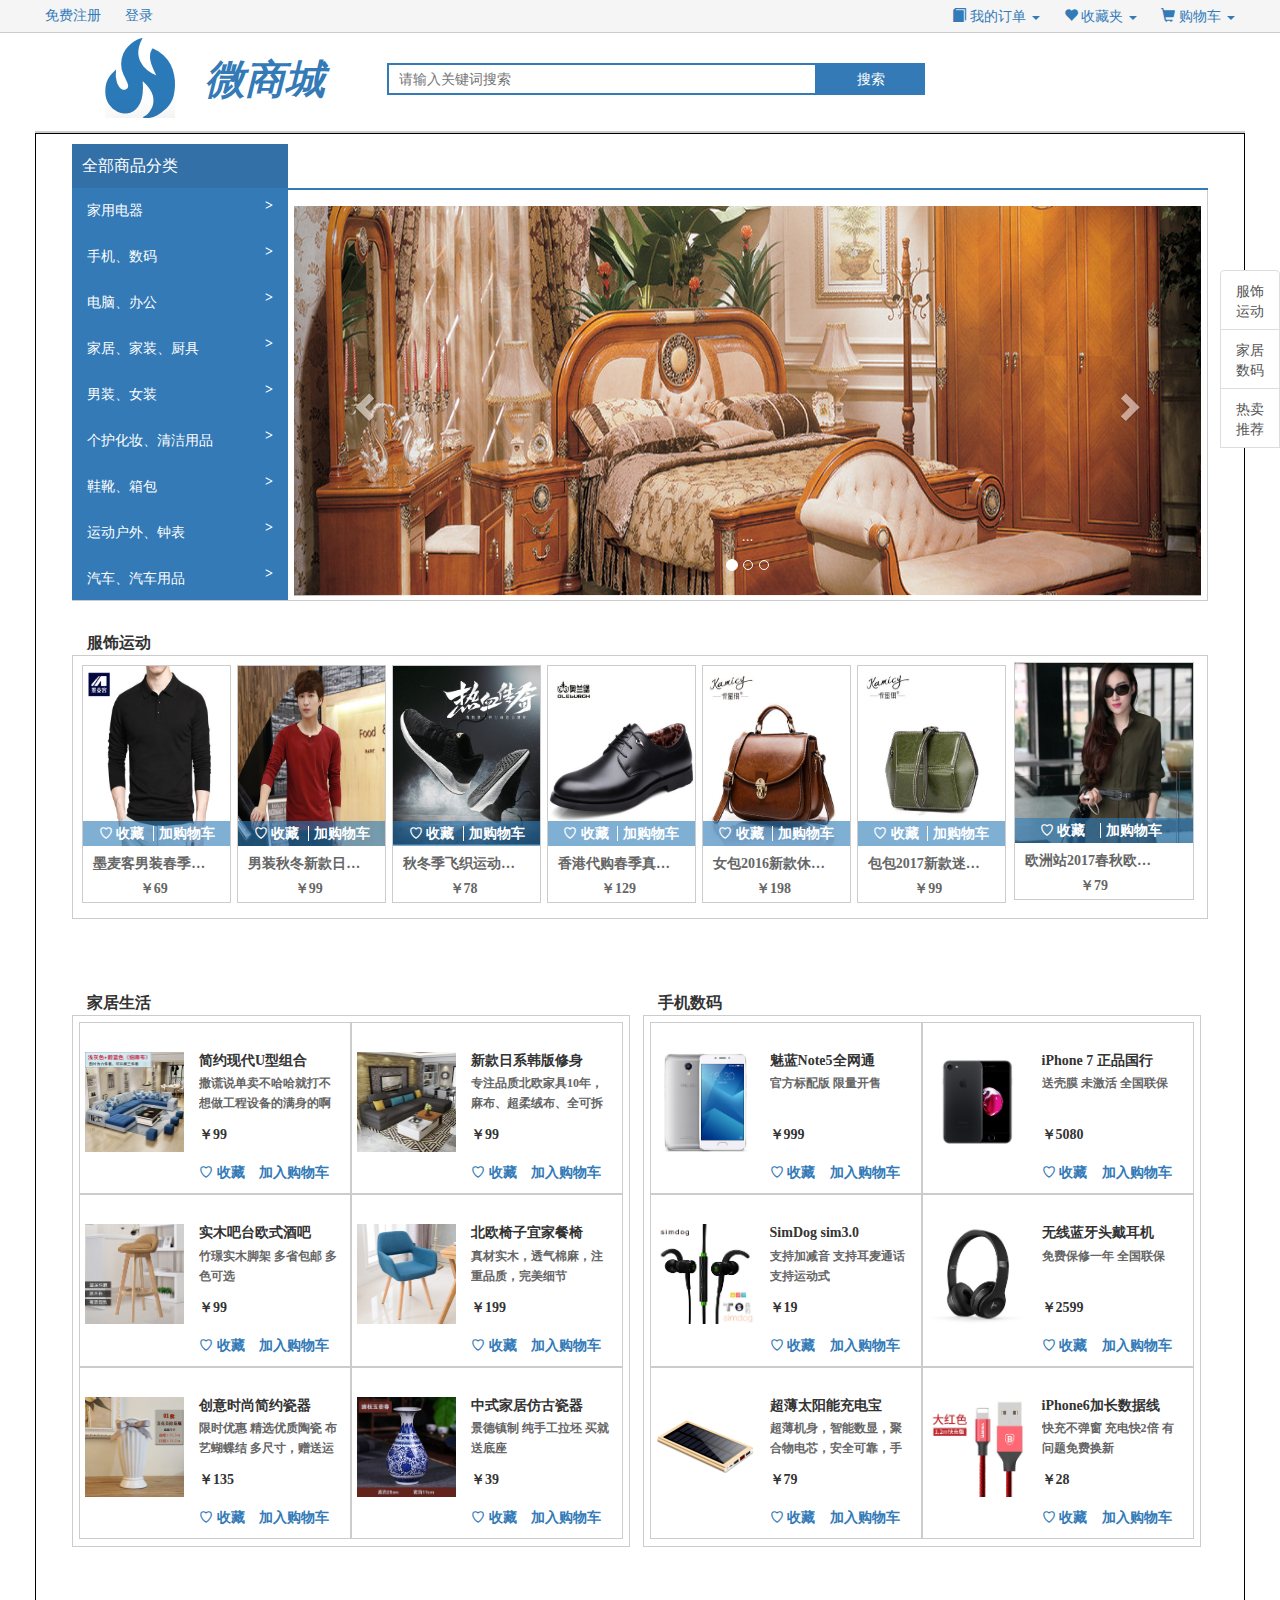
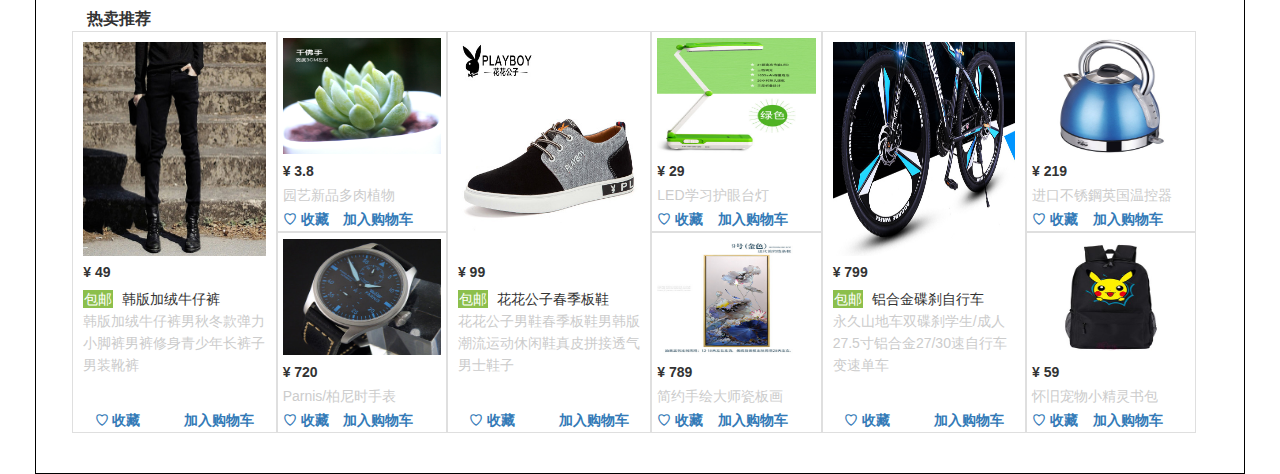
==== commit 0e63e809: "修改侧栏" ====
--- a/index.html
+++ b/index.html
@@ -12,9 +12,9 @@
 <body>
   <!-- 顶栏区域 -->
  	<div class="topbar">
- 		<div class="w">
- 			<div class="">
-		 		<div class="topbar-left  text-left">
+ 		<div class="">
+ 			<div class="w">
+		 		<div class="topbar-left">
 		            <div class="check">
 		            	<a href="#/register" class=""
 			            >免费注册</a>
@@ -32,7 +32,7 @@
 			            </p>
 		            </div>
 		        </div>
-		        <div class="topbar-right text-right">
+		        <div class="topbar-right  text-right">
 					<div class="order-wrap btn-group">
 					  <a href="#/order/0" class="mold my-order">
 					    <span class="glyphicon glyphicon-book"></span>
@@ -80,7 +80,16 @@
   <div ui-view="registerView"></div>
   <div ui-view="detailView"></div>
   <div ui-view="searchView"></div>
-
+	
+<!-- 回到顶部按钮 -->
+  <div class="nav-side list-group">
+	  <a id="costume_sport"  class="list-group-item">服饰运动</a>
+	  <a id="home_digital" class="list-group-item">
+	    家居数码
+	  </a>
+	  <a id="hot-recommend" class="list-group-item">热卖推荐</a>
+	  <a id="return-top" href="javascript:;" class="list-group-item"><span class="glyphicon glyphicon-eject"></span></a>
+  </div>
   
   <!-- 版权部分 -->
   <!-- <div class=copyright>
--- a/styles/app.css
+++ b/styles/app.css
@@ -225,7 +225,7 @@
 }
 .goods-detail .goods-info .describe .number .number-change input {
   width: 36px;
-  hieght: 26px;
+  height: 26px;
   float: left;
   text-align: center;
 }
@@ -662,15 +662,15 @@
       display: block;
     }
   }*/
-  height: 30px;
-}
-.topbar .topbar-left  {
-  float: left;
-  width: 17%;
+  height: 33px;
+}
+.topbar .topbar-left {
+  float: left;
+  width: 12%;
 }
 .topbar .topbar-right {
   float: right;
-  width: 42%;
+  width: 27%;
 }
 .topbar .topbar-left .welcome {
   display: none;
@@ -710,12 +710,13 @@
   display: block;
 }
 .topbar a {
-  /* display: inline-block; */
-  margin: 0 3%;
-  color: #333;
-  background-color: #F5F5F5;
+  display: inline-block;
+  /* margin: 0 3%; */
+  margin: 0 10px;
+  background-color: transparent;
   border: none;
   color: #337AB7;
+
 }
 .topbar a:hover {
   text-decoration: none;
@@ -731,7 +732,7 @@
 }
 .cart-down {
   background-color: #fff;
-  voerflow: hidden;
+  overflow: hidden;
   width: 455px;
   position: absolute;
   top: 30px;
@@ -1829,24 +1830,9 @@
   padding-left: 15px;
   border-radius: 0;
 }
-@media screen and (max-width: 1246px) and (min-width: 985px) {
-  .household .thumbnail {
-    width: 20%;
-  }
-}
-@media screen and (max-width: 560px) and (min-width: 400px) {
-  .household .thumbnail {
-    width: 50%;
-  }
-}
 #searchResult {
   border: 0;
   overflow: visible;
-}
-#searchResult #dress-movement .dress-movement-wrap .banner-wrap{
-  width: 100%;
-  /* margin: 0 auto; */
-  /* margin: 0.3%; */
 }
 #searchResult #dress-movement {
   overflow: visible;
@@ -1855,19 +1841,16 @@
 }
 #searchResult #dress-movement .dress-movement-wrap {
   /* width: 1145px; */
-  width: 101%;
   overflow: visible;
-  padding: 0;
 }
 #searchResult #dress-movement .dress-movement-wrap .stroll-main {
   overflow: visible;
   width: 100%;
-  /* margin: 0 auto; */
   margin: 0.4%;
 }
 #searchResult #dress-movement .dress-movement-wrap .stroll-main ul {
   overflow: visible;
-  width: 100%;
+  /* margin: 1.1%; */
 }
 .login .modal-header,
 .register .modal-header {
